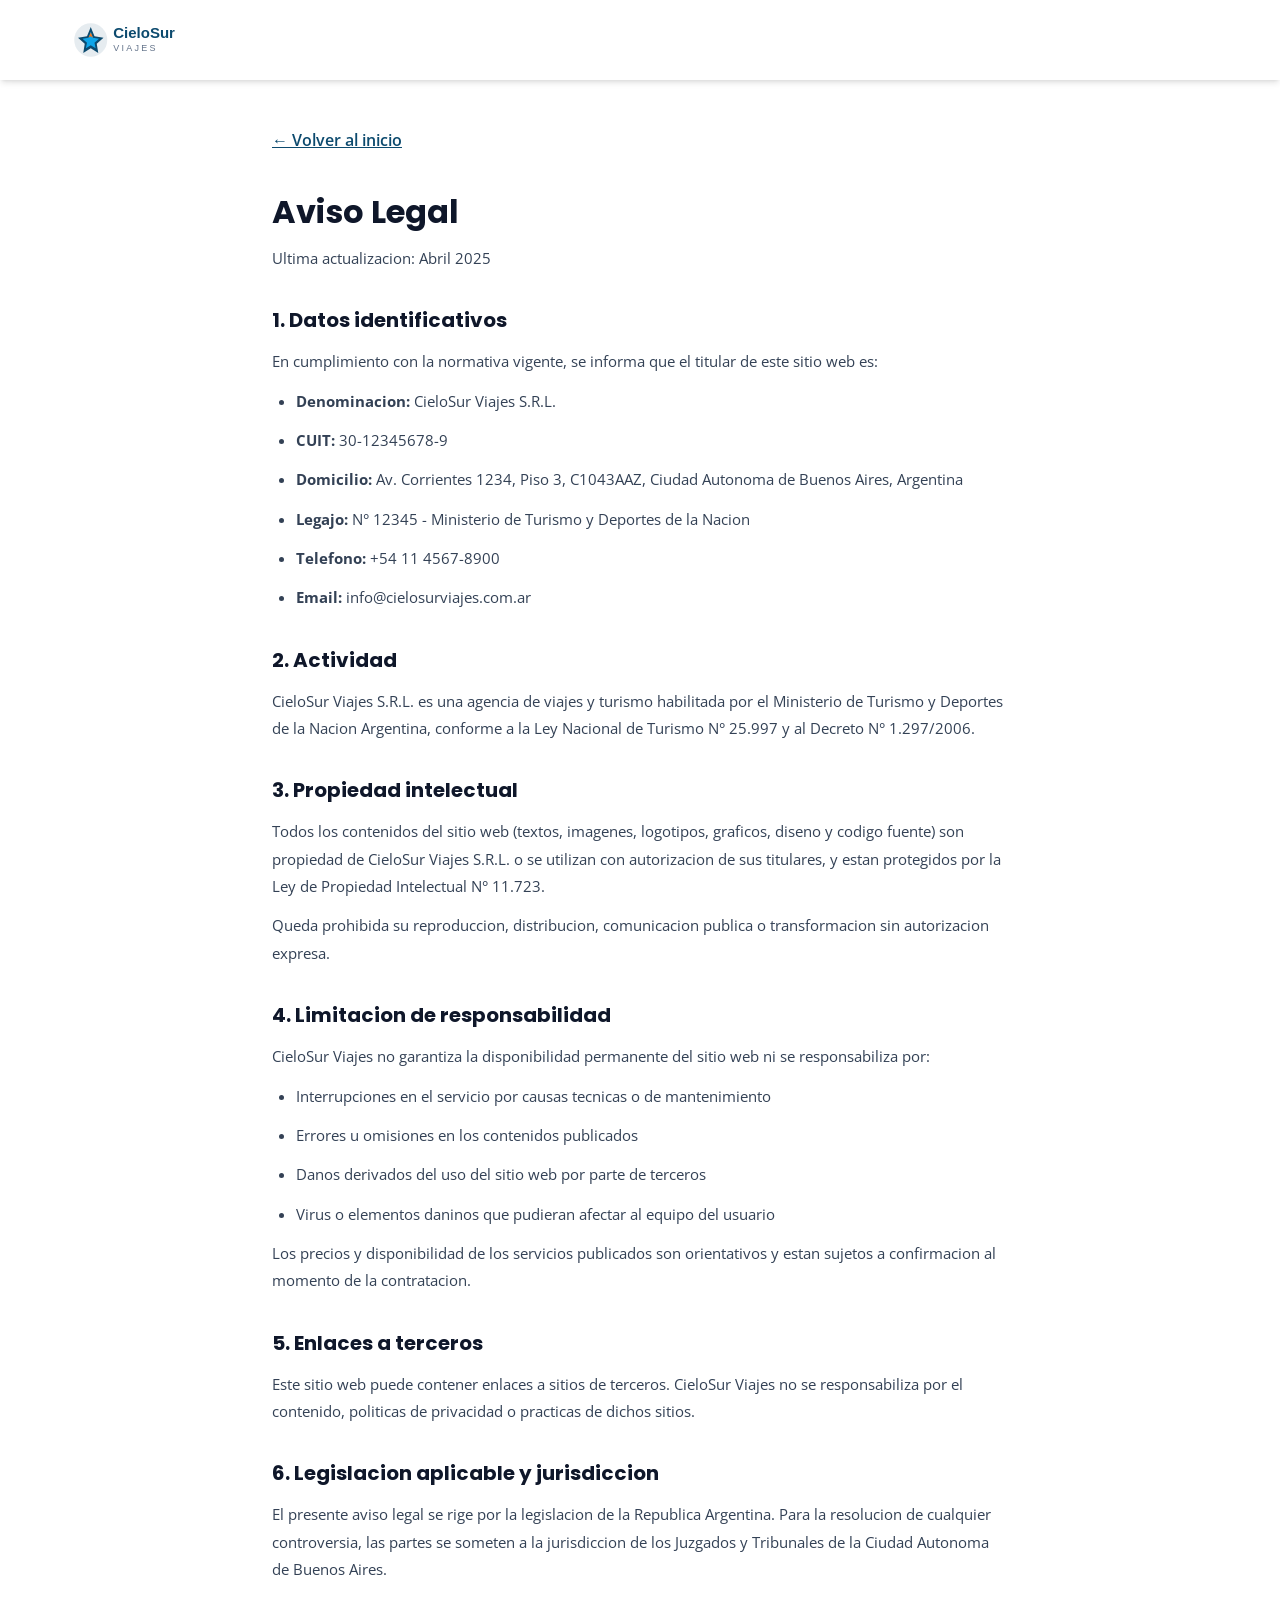
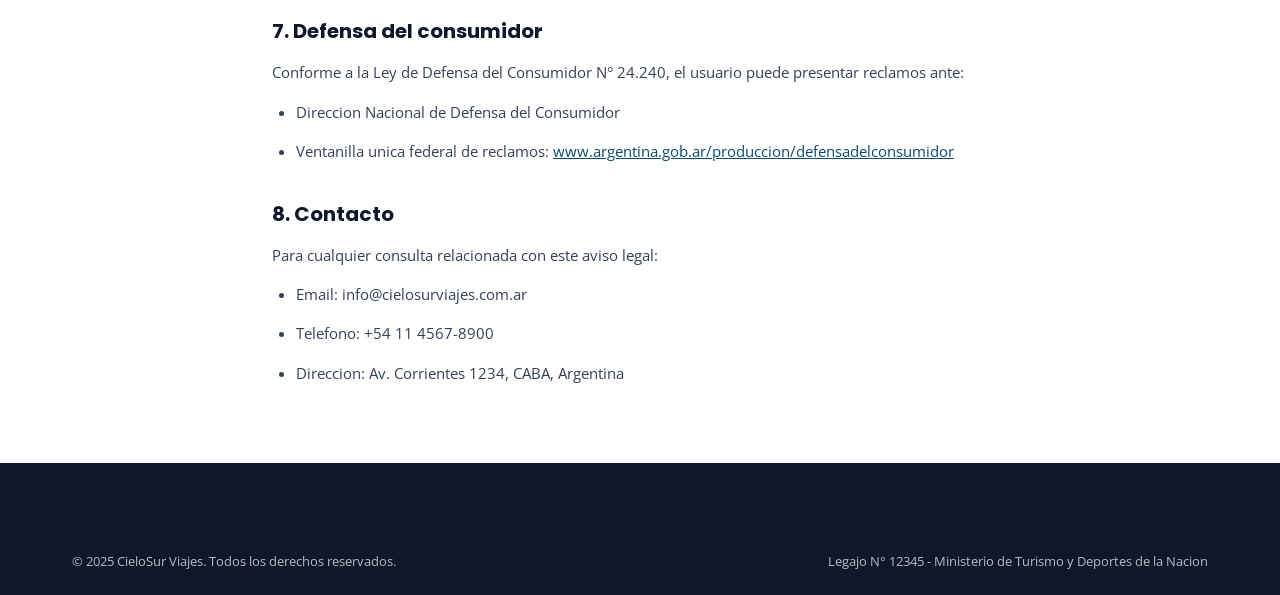
==== legal/aviso-legal.html @ e91d5ed7 "feat: crear sitio web de CieloSur Viajes - agencia de viajes argentina" ====
<!DOCTYPE html>
<html lang="es">
<head>
  <meta charset="UTF-8">
  <meta name="viewport" content="width=device-width, initial-scale=1.0">
  <meta name="description" content="Aviso Legal de CieloSur Viajes. Informacion legal sobre la empresa y el uso del sitio web.">
  <meta name="robots" content="noindex, follow">
  <link rel="icon" type="image/svg+xml" href="../assets/favicon.svg">
  <title>Aviso Legal - CieloSur Viajes</title>
  <link rel="preconnect" href="https://fonts.googleapis.com">
  <link rel="preconnect" href="https://fonts.gstatic.com" crossorigin>
  <link href="https://fonts.googleapis.com/css2?family=Open+Sans:wght@400;600&family=Poppins:wght@600;700&display=swap" rel="stylesheet">
  <link rel="stylesheet" href="../css/styles.css">
  <style>
    .legal { padding: 8rem 0 4rem; }
    .legal h1 { font-family: var(--font-heading); font-size: 2rem; color: var(--color-dark); margin-bottom: 0.5rem; }
    .legal__date { color: var(--color-gray); font-size: 0.9rem; margin-bottom: 2rem; }
    .legal h2 { font-family: var(--font-heading); font-size: 1.25rem; color: var(--color-dark); margin: 2rem 0 0.75rem; }
    .legal p, .legal li { font-size: 0.95rem; line-height: 1.8; color: var(--color-gray-dark); margin-bottom: 0.75rem; }
    .legal ul { padding-left: 1.5rem; list-style: disc; }
    .legal a { color: var(--color-primary); text-decoration: underline; }
    .legal__back { display: inline-flex; align-items: center; gap: 0.5rem; font-weight: 600; color: var(--color-primary); margin-bottom: 2rem; }
  </style>
</head>
<body>
  <header class="header header--scrolled" id="header">
    <div class="container header__inner">
      <a href="../index.html" class="header__logo" aria-label="CieloSur Viajes - Inicio">
        <img src="../assets/logo.svg" alt="CieloSur Viajes" width="180" height="40">
      </a>
    </div>
  </header>

  <main class="legal">
    <div class="container" style="max-width: 800px;">
      <a href="../index.html" class="legal__back">← Volver al inicio</a>
      <h1>Aviso Legal</h1>
      <p class="legal__date">Ultima actualizacion: Abril 2025</p>

      <h2>1. Datos identificativos</h2>
      <p>En cumplimiento con la normativa vigente, se informa que el titular de este sitio web es:</p>
      <ul>
        <li><strong>Denominacion:</strong> CieloSur Viajes S.R.L.</li>
        <li><strong>CUIT:</strong> 30-12345678-9</li>
        <li><strong>Domicilio:</strong> Av. Corrientes 1234, Piso 3, C1043AAZ, Ciudad Autonoma de Buenos Aires, Argentina</li>
        <li><strong>Legajo:</strong> N° 12345 - Ministerio de Turismo y Deportes de la Nacion</li>
        <li><strong>Telefono:</strong> +54 11 4567-8900</li>
        <li><strong>Email:</strong> info@cielosurviajes.com.ar</li>
      </ul>

      <h2>2. Actividad</h2>
      <p>CieloSur Viajes S.R.L. es una agencia de viajes y turismo habilitada por el Ministerio de Turismo y Deportes de la Nacion Argentina, conforme a la Ley Nacional de Turismo N° 25.997 y al Decreto N° 1.297/2006.</p>

      <h2>3. Propiedad intelectual</h2>
      <p>Todos los contenidos del sitio web (textos, imagenes, logotipos, graficos, diseno y codigo fuente) son propiedad de CieloSur Viajes S.R.L. o se utilizan con autorizacion de sus titulares, y estan protegidos por la Ley de Propiedad Intelectual N° 11.723.</p>
      <p>Queda prohibida su reproduccion, distribucion, comunicacion publica o transformacion sin autorizacion expresa.</p>

      <h2>4. Limitacion de responsabilidad</h2>
      <p>CieloSur Viajes no garantiza la disponibilidad permanente del sitio web ni se responsabiliza por:</p>
      <ul>
        <li>Interrupciones en el servicio por causas tecnicas o de mantenimiento</li>
        <li>Errores u omisiones en los contenidos publicados</li>
        <li>Danos derivados del uso del sitio web por parte de terceros</li>
        <li>Virus o elementos daninos que pudieran afectar al equipo del usuario</li>
      </ul>
      <p>Los precios y disponibilidad de los servicios publicados son orientativos y estan sujetos a confirmacion al momento de la contratacion.</p>

      <h2>5. Enlaces a terceros</h2>
      <p>Este sitio web puede contener enlaces a sitios de terceros. CieloSur Viajes no se responsabiliza por el contenido, politicas de privacidad o practicas de dichos sitios.</p>

      <h2>6. Legislacion aplicable y jurisdiccion</h2>
      <p>El presente aviso legal se rige por la legislacion de la Republica Argentina. Para la resolucion de cualquier controversia, las partes se someten a la jurisdiccion de los Juzgados y Tribunales de la Ciudad Autonoma de Buenos Aires.</p>

      <h2>7. Defensa del consumidor</h2>
      <p>Conforme a la Ley de Defensa del Consumidor N° 24.240, el usuario puede presentar reclamos ante:</p>
      <ul>
        <li>Direccion Nacional de Defensa del Consumidor</li>
        <li>Ventanilla unica federal de reclamos: <a href="https://www.argentina.gob.ar/produccion/defensadelconsumidor" target="_blank" rel="noopener">www.argentina.gob.ar/produccion/defensadelconsumidor</a></li>
      </ul>

      <h2>8. Contacto</h2>
      <p>Para cualquier consulta relacionada con este aviso legal:</p>
      <ul>
        <li>Email: info@cielosurviajes.com.ar</li>
        <li>Telefono: +54 11 4567-8900</li>
        <li>Direccion: Av. Corrientes 1234, CABA, Argentina</li>
      </ul>
    </div>
  </main>

  <footer class="footer">
    <div class="container">
      <div class="footer__bottom" style="border-top: none;">
        <p>&copy; 2025 CieloSur Viajes. Todos los derechos reservados.</p>
        <p>Legajo N° 12345 - Ministerio de Turismo y Deportes de la Nacion</p>
      </div>
    </div>
  </footer>
</body>
</html>
---- css/styles.css ----
/* ========================================
   CieloSur Viajes - Styles
   ======================================== */

/* --- Reset & Base --- */
*,
*::before,
*::after {
  margin: 0;
  padding: 0;
  box-sizing: border-box;
}

:root {
  --color-primary: #0C4A6E;
  --color-primary-light: #0E7490;
  --color-secondary: #F97316;
  --color-secondary-light: #FB923C;
  --color-accent: #0EA5E9;
  --color-dark: #0F172A;
  --color-light: #F8FAFC;
  --color-white: #FFFFFF;
  --color-gray: #64748B;
  --color-gray-light: #E2E8F0;
  --color-gray-dark: #334155;
  --color-success: #10B981;
  --color-error: #EF4444;
  --color-whatsapp: #25D366;

  --font-heading: 'Poppins', sans-serif;
  --font-body: 'Open Sans', sans-serif;

  --shadow-sm: 0 1px 2px rgba(0, 0, 0, 0.05);
  --shadow-md: 0 4px 6px -1px rgba(0, 0, 0, 0.1), 0 2px 4px -2px rgba(0, 0, 0, 0.1);
  --shadow-lg: 0 10px 15px -3px rgba(0, 0, 0, 0.1), 0 4px 6px -4px rgba(0, 0, 0, 0.1);
  --shadow-xl: 0 20px 25px -5px rgba(0, 0, 0, 0.1), 0 8px 10px -6px rgba(0, 0, 0, 0.1);

  --radius-sm: 0.375rem;
  --radius-md: 0.75rem;
  --radius-lg: 1rem;
  --radius-xl: 1.5rem;

  --transition: 0.3s ease;
}

html {
  scroll-behavior: smooth;
  scroll-padding-top: 80px;
}

body {
  font-family: var(--font-body);
  font-size: 1rem;
  line-height: 1.6;
  color: var(--color-gray-dark);
  background-color: var(--color-white);
  -webkit-font-smoothing: antialiased;
}

img {
  max-width: 100%;
  height: auto;
  display: block;
}

a {
  color: inherit;
  text-decoration: none;
}

ul {
  list-style: none;
}

/* --- Utilities --- */
.container {
  width: 100%;
  max-width: 1200px;
  margin: 0 auto;
  padding: 0 1.25rem;
}

.text-primary { color: var(--color-primary); }
.text-secondary { color: var(--color-secondary); }
.text-accent { color: var(--color-accent); }

/* --- Buttons --- */
.btn {
  display: inline-flex;
  align-items: center;
  justify-content: center;
  gap: 0.5rem;
  font-family: var(--font-heading);
  font-weight: 600;
  font-size: 0.9rem;
  border: 2px solid transparent;
  border-radius: var(--radius-md);
  cursor: pointer;
  transition: all var(--transition);
  text-decoration: none;
  white-space: nowrap;
}

.btn--sm { padding: 0.5rem 1rem; font-size: 0.8rem; }
.btn--lg { padding: 0.875rem 2rem; font-size: 1rem; }
.btn--full { width: 100%; }

.btn--primary {
  background: var(--color-secondary);
  color: var(--color-white);
  border-color: var(--color-secondary);
}
.btn--primary:hover {
  background: var(--color-secondary-light);
  border-color: var(--color-secondary-light);
  transform: translateY(-2px);
  box-shadow: var(--shadow-lg);
}

.btn--outline {
  background: transparent;
  color: var(--color-white);
  border-color: var(--color-white);
}
.btn--outline:hover {
  background: var(--color-white);
  color: var(--color-primary);
  transform: translateY(-2px);
}

.btn--whatsapp {
  background: var(--color-whatsapp);
  color: var(--color-white);
  border-color: var(--color-whatsapp);
}
.btn--whatsapp:hover {
  background: #20BA5A;
  border-color: #20BA5A;
  transform: translateY(-2px);
  box-shadow: var(--shadow-lg);
}

/* --- Header --- */
.header {
  position: fixed;
  top: 0;
  left: 0;
  right: 0;
  z-index: 1000;
  background: transparent;
  transition: all var(--transition);
}

.header--scrolled {
  background: var(--color-white);
  box-shadow: var(--shadow-md);
}

.header__inner {
  display: flex;
  align-items: center;
  justify-content: space-between;
  height: 80px;
}

.header__logo img {
  transition: filter var(--transition);
}

.header--scrolled .header__nav-link {
  color: var(--color-gray-dark);
}
.header--scrolled .header__nav-link:hover,
.header--scrolled .header__nav-link.active {
  color: var(--color-primary);
}

.header__nav-list {
  display: flex;
  gap: 2rem;
}

.header__nav-link {
  font-family: var(--font-heading);
  font-weight: 600;
  font-size: 0.9rem;
  color: var(--color-white);
  transition: color var(--transition);
  position: relative;
}

.header__nav-link::after {
  content: '';
  position: absolute;
  bottom: -4px;
  left: 0;
  width: 0;
  height: 2px;
  background: var(--color-secondary);
  transition: width var(--transition);
}

.header__nav-link:hover::after,
.header__nav-link.active::after {
  width: 100%;
}

.header__nav-link:hover {
  color: var(--color-secondary);
}

.header__cta {
  display: none;
}

.header__hamburger {
  display: flex;
  flex-direction: column;
  gap: 5px;
  background: none;
  border: none;
  cursor: pointer;
  padding: 0.5rem;
}

.header__hamburger span {
  display: block;
  width: 24px;
  height: 2px;
  background: var(--color-white);
  transition: all var(--transition);
}

.header--scrolled .header__hamburger span {
  background: var(--color-dark);
}

.header__hamburger.active span:nth-child(1) {
  transform: rotate(45deg) translate(5px, 5px);
}
.header__hamburger.active span:nth-child(2) {
  opacity: 0;
}
.header__hamburger.active span:nth-child(3) {
  transform: rotate(-45deg) translate(5px, -5px);
}

/* Mobile nav */
.header__nav {
  display: none;
}

.header__nav.open {
  display: flex;
  position: absolute;
  top: 80px;
  left: 0;
  right: 0;
  background: var(--color-white);
  box-shadow: var(--shadow-lg);
  padding: 1.5rem;
}

.header__nav.open .header__nav-list {
  flex-direction: column;
  gap: 1rem;
}

.header__nav.open .header__nav-link {
  color: var(--color-gray-dark);
  font-size: 1.1rem;
}

/* --- Hero --- */
.hero {
  position: relative;
  min-height: 100vh;
  display: flex;
  align-items: center;
  overflow: hidden;
}

.hero__bg {
  position: absolute;
  inset: 0;
  background: linear-gradient(135deg, var(--color-primary) 0%, var(--color-dark) 50%, #1a365d 100%);
  z-index: -2;
}

.hero__bg::before {
  content: '';
  position: absolute;
  inset: 0;
  background:
    radial-gradient(ellipse at 20% 50%, rgba(14, 165, 233, 0.15) 0%, transparent 50%),
    radial-gradient(ellipse at 80% 20%, rgba(249, 115, 22, 0.1) 0%, transparent 50%);
  z-index: -1;
}

.hero__bg::after {
  content: '';
  position: absolute;
  bottom: 0;
  left: 0;
  right: 0;
  height: 120px;
  background: linear-gradient(to top, var(--color-white), transparent);
}

.hero__content {
  padding: 8rem 0 6rem;
  text-align: center;
}

.hero__title {
  font-family: var(--font-heading);
  font-size: clamp(2.5rem, 6vw, 4.5rem);
  font-weight: 700;
  color: var(--color-white);
  line-height: 1.1;
  margin-bottom: 1.5rem;
}

.hero__subtitle {
  font-size: clamp(1rem, 2vw, 1.25rem);
  color: rgba(255, 255, 255, 0.8);
  max-width: 600px;
  margin: 0 auto 2.5rem;
  line-height: 1.7;
}

.hero__actions {
  display: flex;
  gap: 1rem;
  justify-content: center;
  flex-wrap: wrap;
  margin-bottom: 4rem;
}

.hero__stats {
  display: flex;
  justify-content: center;
  gap: 3rem;
  flex-wrap: wrap;
}

.hero__stat {
  text-align: center;
}

.hero__stat-number {
  display: block;
  font-family: var(--font-heading);
  font-size: 2.5rem;
  font-weight: 700;
  color: var(--color-secondary);
}

.hero__stat-label {
  font-size: 0.875rem;
  color: rgba(255, 255, 255, 0.7);
}

/* --- Sections --- */
.section {
  padding: 5rem 0;
}

.section--alt {
  background: var(--color-light);
}

.section__header {
  text-align: center;
  margin-bottom: 3.5rem;
}

.section__tag {
  display: inline-block;
  font-family: var(--font-heading);
  font-size: 0.8rem;
  font-weight: 600;
  color: var(--color-secondary);
  text-transform: uppercase;
  letter-spacing: 2px;
  margin-bottom: 0.75rem;
}

.section__title {
  font-family: var(--font-heading);
  font-size: clamp(1.75rem, 4vw, 2.5rem);
  font-weight: 700;
  color: var(--color-dark);
  line-height: 1.2;
  margin-bottom: 1rem;
}

.section__title--left {
  text-align: left;
}

.section__subtitle {
  font-size: 1.05rem;
  color: var(--color-gray);
  max-width: 600px;
  margin: 0 auto;
}

/* --- Destinos --- */
.destinos__grid {
  display: grid;
  grid-template-columns: 1fr;
  gap: 1.5rem;
}

.destino-card {
  background: var(--color-white);
  border-radius: var(--radius-lg);
  overflow: hidden;
  box-shadow: var(--shadow-sm);
  transition: all var(--transition);
}

.destino-card:hover {
  transform: translateY(-4px);
  box-shadow: var(--shadow-xl);
}

.destino-card__image {
  position: relative;
  height: 200px;
  display: flex;
  align-items: center;
  justify-content: center;
}

.destino-card__overlay {
  opacity: 0.6;
  transition: opacity var(--transition);
}

.destino-card:hover .destino-card__overlay {
  opacity: 1;
}

.destino-card__badge {
  position: absolute;
  top: 1rem;
  left: 1rem;
  background: var(--color-secondary);
  color: var(--color-white);
  font-family: var(--font-heading);
  font-size: 0.75rem;
  font-weight: 600;
  padding: 0.25rem 0.75rem;
  border-radius: var(--radius-sm);
}

.destino-card__badge--new {
  background: var(--color-accent);
}

.destino-card__content {
  padding: 1.5rem;
}

.destino-card__title {
  font-family: var(--font-heading);
  font-size: 1.25rem;
  font-weight: 700;
  color: var(--color-dark);
  margin-bottom: 0.5rem;
}

.destino-card__desc {
  font-size: 0.9rem;
  color: var(--color-gray);
  margin-bottom: 1rem;
  line-height: 1.6;
}

.destino-card__footer {
  display: flex;
  justify-content: space-between;
  align-items: center;
}

.destino-card__price {
  font-size: 0.9rem;
  color: var(--color-gray);
}

.destino-card__price strong {
  color: var(--color-primary);
  font-size: 1.1rem;
}

.destino-card__link {
  font-family: var(--font-heading);
  font-weight: 600;
  font-size: 0.9rem;
  color: var(--color-secondary);
  transition: color var(--transition);
}

.destino-card__link:hover {
  color: var(--color-primary);
}

/* --- Servicios --- */
.servicios__grid {
  display: grid;
  grid-template-columns: 1fr;
  gap: 1.5rem;
}

.servicio-card {
  background: var(--color-white);
  border-radius: var(--radius-lg);
  padding: 2rem;
  text-align: center;
  box-shadow: var(--shadow-sm);
  transition: all var(--transition);
}

.servicio-card:hover {
  transform: translateY(-4px);
  box-shadow: var(--shadow-lg);
}

.servicio-card__icon {
  display: inline-flex;
  align-items: center;
  justify-content: center;
  width: 64px;
  height: 64px;
  background: linear-gradient(135deg, rgba(12, 74, 110, 0.1), rgba(14, 165, 233, 0.1));
  border-radius: var(--radius-md);
  color: var(--color-primary);
  margin-bottom: 1.25rem;
}

.servicio-card__title {
  font-family: var(--font-heading);
  font-size: 1.1rem;
  font-weight: 700;
  color: var(--color-dark);
  margin-bottom: 0.5rem;
}

.servicio-card__desc {
  font-size: 0.9rem;
  color: var(--color-gray);
  line-height: 1.6;
}

/* --- Nosotros --- */
.nosotros__inner {
  display: flex;
  flex-direction: column;
  gap: 3rem;
}

.nosotros__image-placeholder {
  width: 100%;
  aspect-ratio: 4 / 3;
  background: linear-gradient(135deg, #e0f2fe, #bae6fd);
  border-radius: var(--radius-xl);
  display: flex;
  align-items: center;
  justify-content: center;
}

.nosotros__text {
  font-size: 1rem;
  color: var(--color-gray);
  margin-bottom: 1rem;
  line-height: 1.7;
}

.nosotros__features {
  display: flex;
  flex-direction: column;
  gap: 0.75rem;
  margin-top: 1.5rem;
}

.nosotros__feature {
  display: flex;
  align-items: center;
  gap: 0.75rem;
  font-size: 0.95rem;
  font-weight: 600;
  color: var(--color-gray-dark);
}

/* --- Testimonios --- */
.testimonios__track {
  position: relative;
  overflow: hidden;
}

.testimonio-card {
  display: none;
  background: var(--color-white);
  border-radius: var(--radius-xl);
  padding: 2.5rem 2rem;
  box-shadow: var(--shadow-md);
  max-width: 700px;
  margin: 0 auto;
}

.testimonio-card.active {
  display: block;
  animation: fadeIn 0.4s ease;
}

@keyframes fadeIn {
  from { opacity: 0; transform: translateY(10px); }
  to { opacity: 1; transform: translateY(0); }
}

.testimonio-card__stars {
  display: flex;
  gap: 0.25rem;
  margin-bottom: 1.25rem;
}

.testimonio-card__text {
  font-size: 1.1rem;
  line-height: 1.7;
  color: var(--color-gray-dark);
  font-style: italic;
  margin-bottom: 1.5rem;
}

.testimonio-card__author {
  display: flex;
  align-items: center;
  gap: 1rem;
}

.testimonio-card__avatar {
  width: 48px;
  height: 48px;
  border-radius: 50%;
  background: var(--color-primary);
  color: var(--color-white);
  font-family: var(--font-heading);
  font-weight: 700;
  display: flex;
  align-items: center;
  justify-content: center;
  font-size: 0.9rem;
}

.testimonio-card__name {
  display: block;
  font-size: 0.95rem;
  color: var(--color-dark);
}

.testimonio-card__trip {
  font-size: 0.8rem;
  color: var(--color-gray);
}

.testimonios__controls {
  display: flex;
  align-items: center;
  justify-content: center;
  gap: 1.5rem;
  margin-top: 2rem;
}

.testimonios__btn {
  background: var(--color-white);
  border: 1px solid var(--color-gray-light);
  border-radius: 50%;
  width: 44px;
  height: 44px;
  display: flex;
  align-items: center;
  justify-content: center;
  cursor: pointer;
  transition: all var(--transition);
  color: var(--color-gray);
}

.testimonios__btn:hover {
  border-color: var(--color-primary);
  color: var(--color-primary);
  background: rgba(12, 74, 110, 0.05);
}

.testimonios__dots {
  display: flex;
  gap: 0.5rem;
}

.testimonios__dot {
  width: 10px;
  height: 10px;
  border-radius: 50%;
  background: var(--color-gray-light);
  border: none;
  cursor: pointer;
  transition: all var(--transition);
}

.testimonios__dot.active {
  background: var(--color-primary);
  transform: scale(1.2);
}

/* --- Contacto --- */
.contacto__inner {
  display: grid;
  grid-template-columns: 1fr;
  gap: 2.5rem;
}

.form-group {
  margin-bottom: 1.25rem;
}

.form-row {
  display: grid;
  grid-template-columns: 1fr;
  gap: 1.25rem;
}

.form-label {
  display: block;
  font-family: var(--font-heading);
  font-weight: 600;
  font-size: 0.9rem;
  color: var(--color-dark);
  margin-bottom: 0.5rem;
}

.form-input {
  width: 100%;
  padding: 0.75rem 1rem;
  font-family: var(--font-body);
  font-size: 0.95rem;
  border: 2px solid var(--color-gray-light);
  border-radius: var(--radius-md);
  transition: border-color var(--transition);
  background: var(--color-white);
  color: var(--color-gray-dark);
}

.form-input:focus {
  outline: none;
  border-color: var(--color-accent);
}

.form-input.error {
  border-color: var(--color-error);
}

.form-select {
  appearance: none;
  background-image: url("data:image/svg+xml,%3Csvg width='12' height='8' viewBox='0 0 12 8' fill='none' xmlns='http://www.w3.org/2000/svg'%3E%3Cpath d='M1 1.5L6 6.5L11 1.5' stroke='%2364748B' stroke-width='2' stroke-linecap='round' stroke-linejoin='round'/%3E%3C/svg%3E");
  background-repeat: no-repeat;
  background-position: right 1rem center;
  padding-right: 2.5rem;
}

.form-textarea {
  resize: vertical;
  min-height: 100px;
}

.form-error {
  display: block;
  font-size: 0.8rem;
  color: var(--color-error);
  margin-top: 0.25rem;
  min-height: 1.2em;
}

.form-disclaimer {
  font-size: 0.8rem;
  color: var(--color-gray);
  text-align: center;
  margin-top: 1rem;
}

.form-disclaimer a {
  color: var(--color-primary);
  text-decoration: underline;
}

.contacto__info-card {
  background: var(--color-light);
  border-radius: var(--radius-xl);
  padding: 2rem;
  margin-bottom: 1.5rem;
}

.contacto__info-title {
  font-family: var(--font-heading);
  font-size: 1.25rem;
  font-weight: 700;
  color: var(--color-dark);
  margin-bottom: 1.5rem;
}

.contacto__info-item {
  display: flex;
  gap: 1rem;
  align-items: flex-start;
  margin-bottom: 1.25rem;
}

.contacto__info-item:last-child {
  margin-bottom: 0;
}

.contacto__info-item svg {
  flex-shrink: 0;
  margin-top: 0.2rem;
}

.contacto__info-item strong {
  display: block;
  font-size: 0.9rem;
  color: var(--color-dark);
  margin-bottom: 0.15rem;
}

.contacto__info-item p {
  font-size: 0.9rem;
  color: var(--color-gray);
  line-height: 1.5;
}

/* --- Footer --- */
.footer {
  background: var(--color-dark);
  color: rgba(255, 255, 255, 0.7);
  padding: 4rem 0 0;
}

.footer__grid {
  display: grid;
  grid-template-columns: 1fr;
  gap: 2.5rem;
  padding-bottom: 3rem;
}

.footer__logo {
  filter: brightness(0) invert(1);
  margin-bottom: 1rem;
}

.footer__desc {
  font-size: 0.9rem;
  line-height: 1.7;
  margin-bottom: 1.5rem;
}

.footer__social {
  display: flex;
  gap: 0.75rem;
}

.footer__social-link {
  display: flex;
  align-items: center;
  justify-content: center;
  width: 40px;
  height: 40px;
  border-radius: 50%;
  background: rgba(255, 255, 255, 0.1);
  transition: all var(--transition);
}

.footer__social-link:hover {
  background: var(--color-secondary);
  color: var(--color-white);
}

.footer__title {
  font-family: var(--font-heading);
  font-size: 1rem;
  font-weight: 700;
  color: var(--color-white);
  margin-bottom: 1rem;
}

.footer__links ul {
  display: flex;
  flex-direction: column;
  gap: 0.5rem;
}

.footer__links a {
  font-size: 0.9rem;
  transition: color var(--transition);
}

.footer__links a:hover {
  color: var(--color-secondary);
}

.footer__bottom {
  border-top: 1px solid rgba(255, 255, 255, 0.1);
  padding: 1.5rem 0;
  display: flex;
  flex-direction: column;
  gap: 0.5rem;
  text-align: center;
  font-size: 0.8rem;
}

/* --- WhatsApp Float --- */
.whatsapp-float {
  position: fixed;
  bottom: 1.5rem;
  right: 1.5rem;
  z-index: 999;
  display: flex;
  align-items: center;
  justify-content: center;
  width: 60px;
  height: 60px;
  border-radius: 50%;
  background: var(--color-whatsapp);
  color: var(--color-white);
  box-shadow: 0 4px 12px rgba(37, 211, 102, 0.4);
  transition: all var(--transition);
}

.whatsapp-float:hover {
  transform: scale(1.1);
  box-shadow: 0 6px 20px rgba(37, 211, 102, 0.5);
}

.whatsapp-float__tooltip {
  position: absolute;
  right: 72px;
  background: var(--color-dark);
  color: var(--color-white);
  font-size: 0.8rem;
  font-weight: 600;
  padding: 0.5rem 1rem;
  border-radius: var(--radius-sm);
  white-space: nowrap;
  opacity: 0;
  pointer-events: none;
  transition: opacity var(--transition);
}

.whatsapp-float:hover .whatsapp-float__tooltip {
  opacity: 1;
}

/* --- Animations --- */
[data-animate] {
  opacity: 0;
  transform: translateY(30px);
  transition: opacity 0.6s ease, transform 0.6s ease;
}

[data-animate].visible {
  opacity: 1;
  transform: translateY(0);
}

/* --- Form Success --- */
.form-success {
  text-align: center;
  padding: 3rem 2rem;
}

.form-success__icon {
  display: inline-flex;
  align-items: center;
  justify-content: center;
  width: 80px;
  height: 80px;
  border-radius: 50%;
  background: rgba(16, 185, 129, 0.1);
  color: var(--color-success);
  margin-bottom: 1.5rem;
}

.form-success h3 {
  font-family: var(--font-heading);
  font-size: 1.5rem;
  color: var(--color-dark);
  margin-bottom: 0.5rem;
}

.form-success p {
  color: var(--color-gray);
  font-size: 1rem;
}

/* ========================================
   Responsive
   ======================================== */

/* Tablet */
@media (min-width: 768px) {
  .container {
    padding: 0 2rem;
  }

  .header__hamburger {
    display: none;
  }

  .header__nav {
    display: flex !important;
    position: static;
    background: none;
    box-shadow: none;
    padding: 0;
  }

  .header__nav .header__nav-list {
    flex-direction: row;
  }

  .header__cta {
    display: inline-flex;
  }

  .destinos__grid {
    grid-template-columns: repeat(2, 1fr);
  }

  .servicios__grid {
    grid-template-columns: repeat(2, 1fr);
  }

  .form-row {
    grid-template-columns: repeat(2, 1fr);
  }

  .contacto__inner {
    grid-template-columns: 1.2fr 1fr;
  }

  .nosotros__inner {
    flex-direction: row;
    align-items: center;
  }

  .nosotros__image {
    flex: 1;
    min-width: 0;
  }

  .nosotros__content {
    flex: 1;
    min-width: 0;
  }

  .footer__grid {
    grid-template-columns: 1.5fr 1fr 1fr 1fr;
  }

  .footer__bottom {
    flex-direction: row;
    justify-content: space-between;
  }
}

/* Desktop */
@media (min-width: 1200px) {
  .section {
    padding: 6rem 0;
  }

  .destinos__grid {
    grid-template-columns: repeat(3, 1fr);
  }

  .servicios__grid {
    grid-template-columns: repeat(3, 1fr);
  }

  .hero__content {
    padding: 10rem 0 8rem;
  }
}
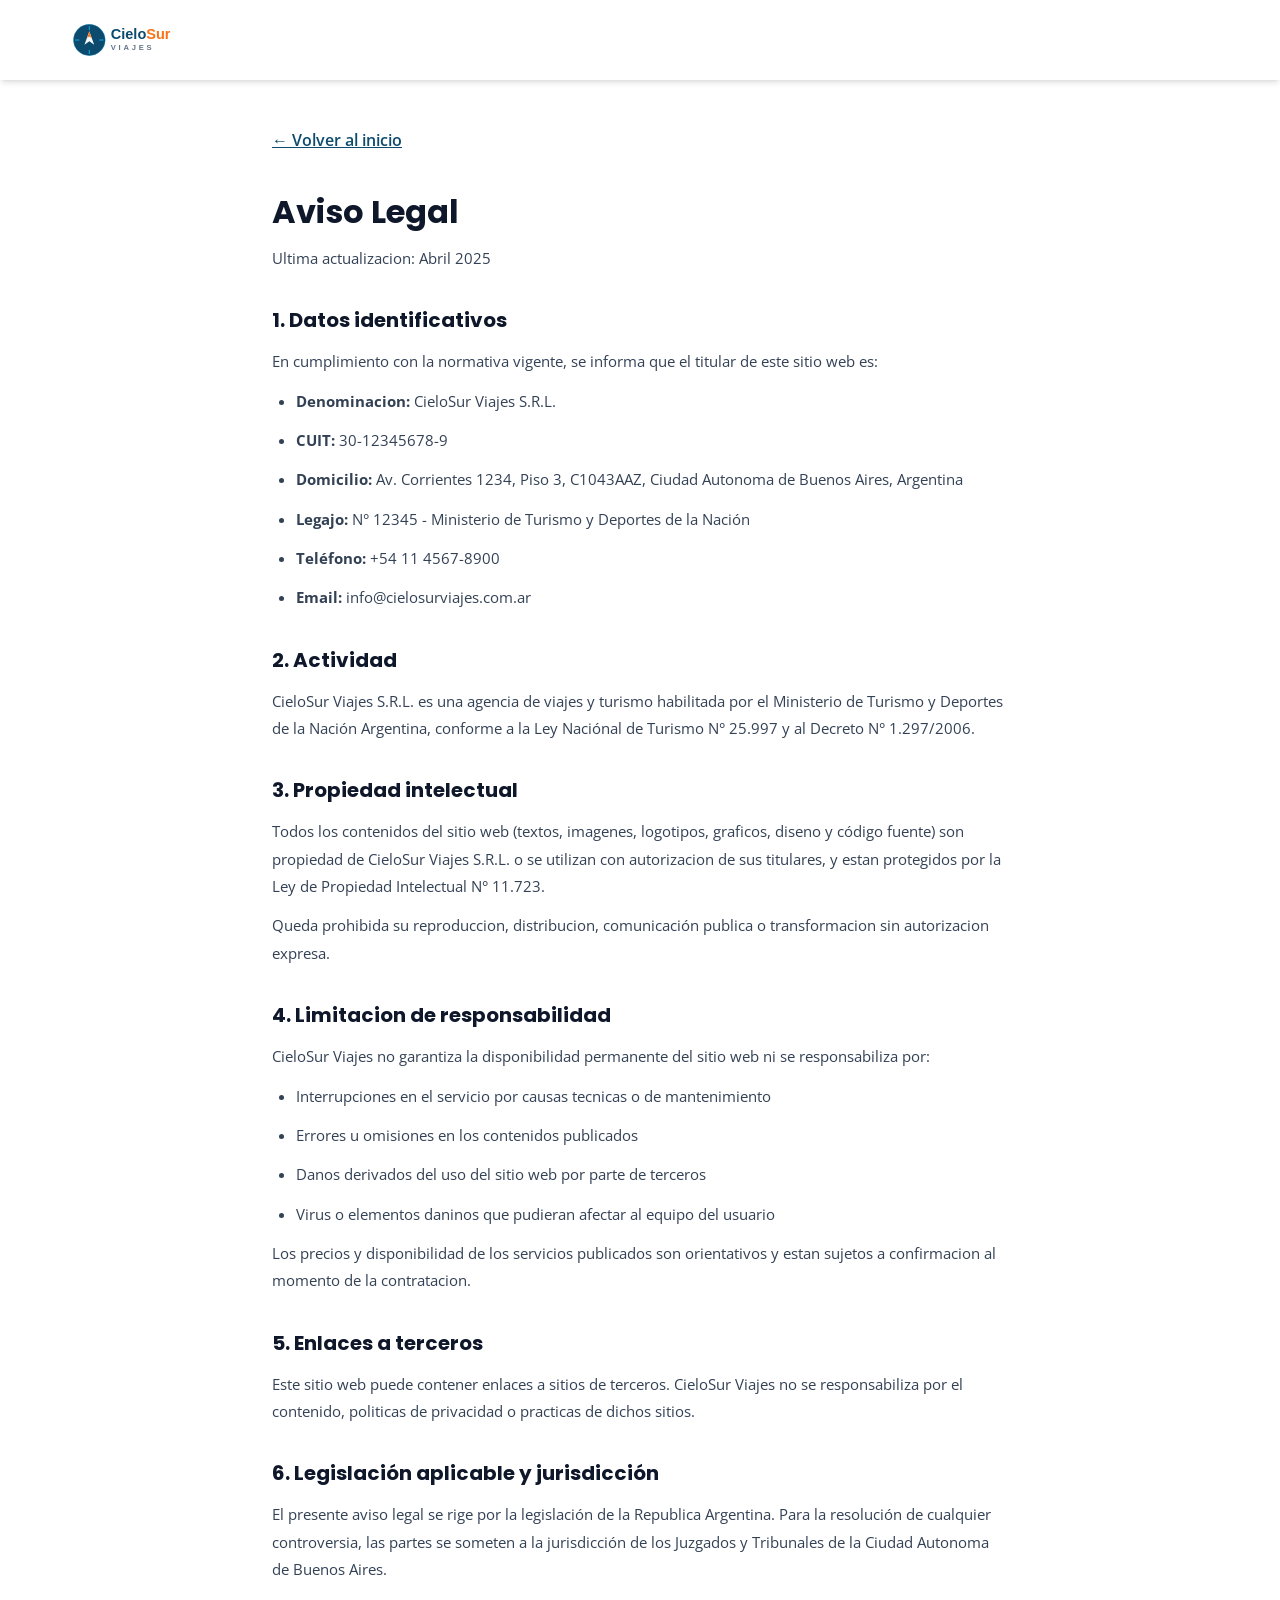
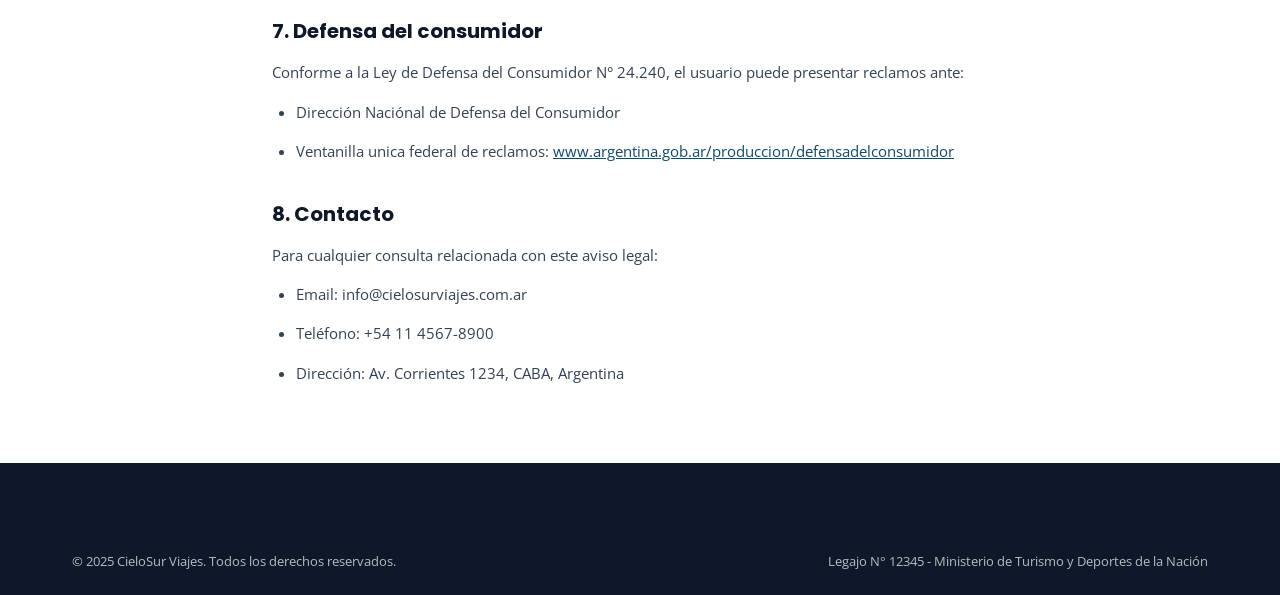
==== commit 24e19f88: "fix: tildes en todo el sitio + ajustes de conversión finales - Ortografía: tildes (á,é,í,ó,ú) y ñ en" ====
--- a/legal/aviso-legal.html
+++ b/legal/aviso-legal.html
@@ -3,7 +3,7 @@
 <head>
   <meta charset="UTF-8">
   <meta name="viewport" content="width=device-width, initial-scale=1.0">
-  <meta name="description" content="Aviso Legal de CieloSur Viajes. Informacion legal sobre la empresa y el uso del sitio web.">
+  <meta name="description" content="Aviso Legal de CieloSur Viajes. Información legal sobre la empresa y el uso del sitio web.">
   <meta name="robots" content="noindex, follow">
   <link rel="icon" type="image/svg+xml" href="../assets/favicon.svg">
   <title>Aviso Legal - CieloSur Viajes</title>
@@ -43,17 +43,17 @@
         <li><strong>Denominacion:</strong> CieloSur Viajes S.R.L.</li>
         <li><strong>CUIT:</strong> 30-12345678-9</li>
         <li><strong>Domicilio:</strong> Av. Corrientes 1234, Piso 3, C1043AAZ, Ciudad Autonoma de Buenos Aires, Argentina</li>
-        <li><strong>Legajo:</strong> N° 12345 - Ministerio de Turismo y Deportes de la Nacion</li>
-        <li><strong>Telefono:</strong> +54 11 4567-8900</li>
+        <li><strong>Legajo:</strong> N° 12345 - Ministerio de Turismo y Deportes de la Nación</li>
+        <li><strong>Teléfono:</strong> +54 11 4567-8900</li>
         <li><strong>Email:</strong> info@cielosurviajes.com.ar</li>
       </ul>
 
       <h2>2. Actividad</h2>
-      <p>CieloSur Viajes S.R.L. es una agencia de viajes y turismo habilitada por el Ministerio de Turismo y Deportes de la Nacion Argentina, conforme a la Ley Nacional de Turismo N° 25.997 y al Decreto N° 1.297/2006.</p>
+      <p>CieloSur Viajes S.R.L. es una agencia de viajes y turismo habilitada por el Ministerio de Turismo y Deportes de la Nación Argentina, conforme a la Ley Naciónal de Turismo N° 25.997 y al Decreto N° 1.297/2006.</p>
 
       <h2>3. Propiedad intelectual</h2>
-      <p>Todos los contenidos del sitio web (textos, imagenes, logotipos, graficos, diseno y codigo fuente) son propiedad de CieloSur Viajes S.R.L. o se utilizan con autorizacion de sus titulares, y estan protegidos por la Ley de Propiedad Intelectual N° 11.723.</p>
-      <p>Queda prohibida su reproduccion, distribucion, comunicacion publica o transformacion sin autorizacion expresa.</p>
+      <p>Todos los contenidos del sitio web (textos, imagenes, logotipos, graficos, diseno y código fuente) son propiedad de CieloSur Viajes S.R.L. o se utilizan con autorizacion de sus titulares, y estan protegidos por la Ley de Propiedad Intelectual N° 11.723.</p>
+      <p>Queda prohibida su reproduccion, distribucion, comunicación publica o transformacion sin autorizacion expresa.</p>
 
       <h2>4. Limitacion de responsabilidad</h2>
       <p>CieloSur Viajes no garantiza la disponibilidad permanente del sitio web ni se responsabiliza por:</p>
@@ -68,13 +68,13 @@
       <h2>5. Enlaces a terceros</h2>
       <p>Este sitio web puede contener enlaces a sitios de terceros. CieloSur Viajes no se responsabiliza por el contenido, politicas de privacidad o practicas de dichos sitios.</p>
 
-      <h2>6. Legislacion aplicable y jurisdiccion</h2>
-      <p>El presente aviso legal se rige por la legislacion de la Republica Argentina. Para la resolucion de cualquier controversia, las partes se someten a la jurisdiccion de los Juzgados y Tribunales de la Ciudad Autonoma de Buenos Aires.</p>
+      <h2>6. Legislación aplicable y jurisdicción</h2>
+      <p>El presente aviso legal se rige por la legislación de la Republica Argentina. Para la resolución de cualquier controversia, las partes se someten a la jurisdicción de los Juzgados y Tribunales de la Ciudad Autonoma de Buenos Aires.</p>
 
       <h2>7. Defensa del consumidor</h2>
       <p>Conforme a la Ley de Defensa del Consumidor N° 24.240, el usuario puede presentar reclamos ante:</p>
       <ul>
-        <li>Direccion Nacional de Defensa del Consumidor</li>
+        <li>Dirección Naciónal de Defensa del Consumidor</li>
         <li>Ventanilla unica federal de reclamos: <a href="https://www.argentina.gob.ar/produccion/defensadelconsumidor" target="_blank" rel="noopener">www.argentina.gob.ar/produccion/defensadelconsumidor</a></li>
       </ul>
 
@@ -82,8 +82,8 @@
       <p>Para cualquier consulta relacionada con este aviso legal:</p>
       <ul>
         <li>Email: info@cielosurviajes.com.ar</li>
-        <li>Telefono: +54 11 4567-8900</li>
-        <li>Direccion: Av. Corrientes 1234, CABA, Argentina</li>
+        <li>Teléfono: +54 11 4567-8900</li>
+        <li>Dirección: Av. Corrientes 1234, CABA, Argentina</li>
       </ul>
     </div>
   </main>
@@ -92,7 +92,7 @@
     <div class="container">
       <div class="footer__bottom" style="border-top: none;">
         <p>&copy; 2025 CieloSur Viajes. Todos los derechos reservados.</p>
-        <p>Legajo N° 12345 - Ministerio de Turismo y Deportes de la Nacion</p>
+        <p>Legajo N° 12345 - Ministerio de Turismo y Deportes de la Nación</p>
       </div>
     </div>
   </footer>
--- a/css/styles.css
+++ b/css/styles.css
@@ -140,6 +140,18 @@
   box-shadow: var(--shadow-lg);
 }
 
+.btn--secondary {
+  background: var(--color-secondary);
+  color: var(--color-white);
+  border-color: var(--color-secondary);
+}
+.btn--secondary:hover {
+  background: #ea6c10;
+  border-color: #ea6c10;
+  transform: translateY(-2px);
+  box-shadow: var(--shadow-lg);
+}
+
 /* --- Header --- */
 .header {
   position: fixed;
@@ -164,7 +176,19 @@
 }
 
 .header__logo img {
-  transition: filter var(--transition);
+  transition: opacity var(--transition);
+}
+
+.header__logo-dark {
+  display: none;
+}
+
+.header--scrolled .header__logo-light {
+  display: none;
+}
+
+.header--scrolled .header__logo-dark {
+  display: block;
 }
 
 .header--scrolled .header__nav-link {
@@ -406,6 +430,50 @@
   margin: 0 auto;
 }
 
+.section__cta {
+  text-align: center;
+  margin-top: 2.5rem;
+}
+
+.section__cta-text {
+  font-size: 1rem;
+  color: var(--color-gray);
+  margin-bottom: 1rem;
+}
+
+/* --- Confianza --- */
+.confianza {
+  background: var(--color-primary);
+  padding: 3rem 0;
+}
+
+.confianza__grid {
+  display: grid;
+  grid-template-columns: 1fr;
+  gap: 1.25rem;
+}
+
+.confianza__item {
+  display: flex;
+  align-items: center;
+  gap: 0.75rem;
+  color: var(--color-white);
+  font-size: 0.95rem;
+  font-weight: 500;
+}
+
+@media (min-width: 768px) {
+  .confianza__grid {
+    grid-template-columns: 1fr 1fr;
+  }
+}
+
+@media (min-width: 1200px) {
+  .confianza__grid {
+    grid-template-columns: repeat(4, 1fr);
+  }
+}
+
 /* --- Destinos --- */
 .destinos__grid {
   display: grid;
@@ -428,19 +496,19 @@
 
 .destino-card__image {
   position: relative;
-  height: 200px;
-  display: flex;
-  align-items: center;
-  justify-content: center;
-}
-
-.destino-card__overlay {
-  opacity: 0.6;
-  transition: opacity var(--transition);
-}
-
-.destino-card:hover .destino-card__overlay {
-  opacity: 1;
+  height: 220px;
+  overflow: hidden;
+}
+
+.destino-card__img {
+  width: 100%;
+  height: 100%;
+  object-fit: cover;
+  transition: transform 0.4s ease;
+}
+
+.destino-card:hover .destino-card__img {
+  transform: scale(1.05);
 }
 
 .destino-card__badge {
@@ -475,8 +543,33 @@
 .destino-card__desc {
   font-size: 0.9rem;
   color: var(--color-gray);
+  margin-bottom: 0.75rem;
+  line-height: 1.6;
+}
+
+.destino-card__details {
+  display: flex;
+  flex-direction: column;
+  gap: 0.25rem;
   margin-bottom: 1rem;
-  line-height: 1.6;
+  padding-top: 0.75rem;
+  border-top: 1px solid #e2e8f0;
+}
+
+.destino-card__details span {
+  font-size: 0.8rem;
+  color: var(--color-gray);
+  display: flex;
+  align-items: center;
+  gap: 0.4rem;
+}
+
+.destino-card__details span:first-child::before {
+  content: '\1F551';
+}
+
+.destino-card__details span:last-child::before {
+  content: '\2714';
 }
 
 .destino-card__footer {
@@ -563,12 +656,15 @@
 
 .nosotros__image-placeholder {
   width: 100%;
-  aspect-ratio: 4 / 3;
-  background: linear-gradient(135deg, #e0f2fe, #bae6fd);
   border-radius: var(--radius-xl);
-  display: flex;
-  align-items: center;
-  justify-content: center;
+  overflow: hidden;
+}
+
+.nosotros__image-placeholder img {
+  width: 100%;
+  height: 100%;
+  object-fit: cover;
+  border-radius: var(--radius-xl);
 }
 
 .nosotros__text {
@@ -592,6 +688,10 @@
   font-size: 0.95rem;
   font-weight: 600;
   color: var(--color-gray-dark);
+}
+
+.nosotros__cta {
+  margin-top: 2rem;
 }
 
 /* --- Testimonios --- */
@@ -837,6 +937,53 @@
   line-height: 1.5;
 }
 
+/* --- Pre-footer CTA --- */
+.prefooter-cta {
+  background: linear-gradient(135deg, var(--color-primary) 0%, var(--color-dark) 100%);
+  text-align: center;
+  padding: 4rem 0;
+}
+
+.prefooter-cta__title {
+  font-family: var(--font-heading);
+  font-size: 2rem;
+  font-weight: 700;
+  color: var(--color-white);
+  margin-bottom: 0.75rem;
+}
+
+.prefooter-cta__text {
+  font-size: 1.1rem;
+  color: rgba(255, 255, 255, 0.8);
+  max-width: 550px;
+  margin: 0 auto 2rem;
+}
+
+.prefooter-cta__actions {
+  display: flex;
+  flex-direction: column;
+  gap: 1rem;
+  align-items: center;
+}
+
+@media (min-width: 768px) {
+  .prefooter-cta__actions {
+    flex-direction: row;
+    justify-content: center;
+  }
+}
+
+.btn--outline-light {
+  background: transparent;
+  color: var(--color-white);
+  border-color: rgba(255, 255, 255, 0.4);
+}
+.btn--outline-light:hover {
+  background: rgba(255, 255, 255, 0.1);
+  border-color: var(--color-white);
+  transform: translateY(-2px);
+}
+
 /* --- Footer --- */
 .footer {
   background: var(--color-dark);
